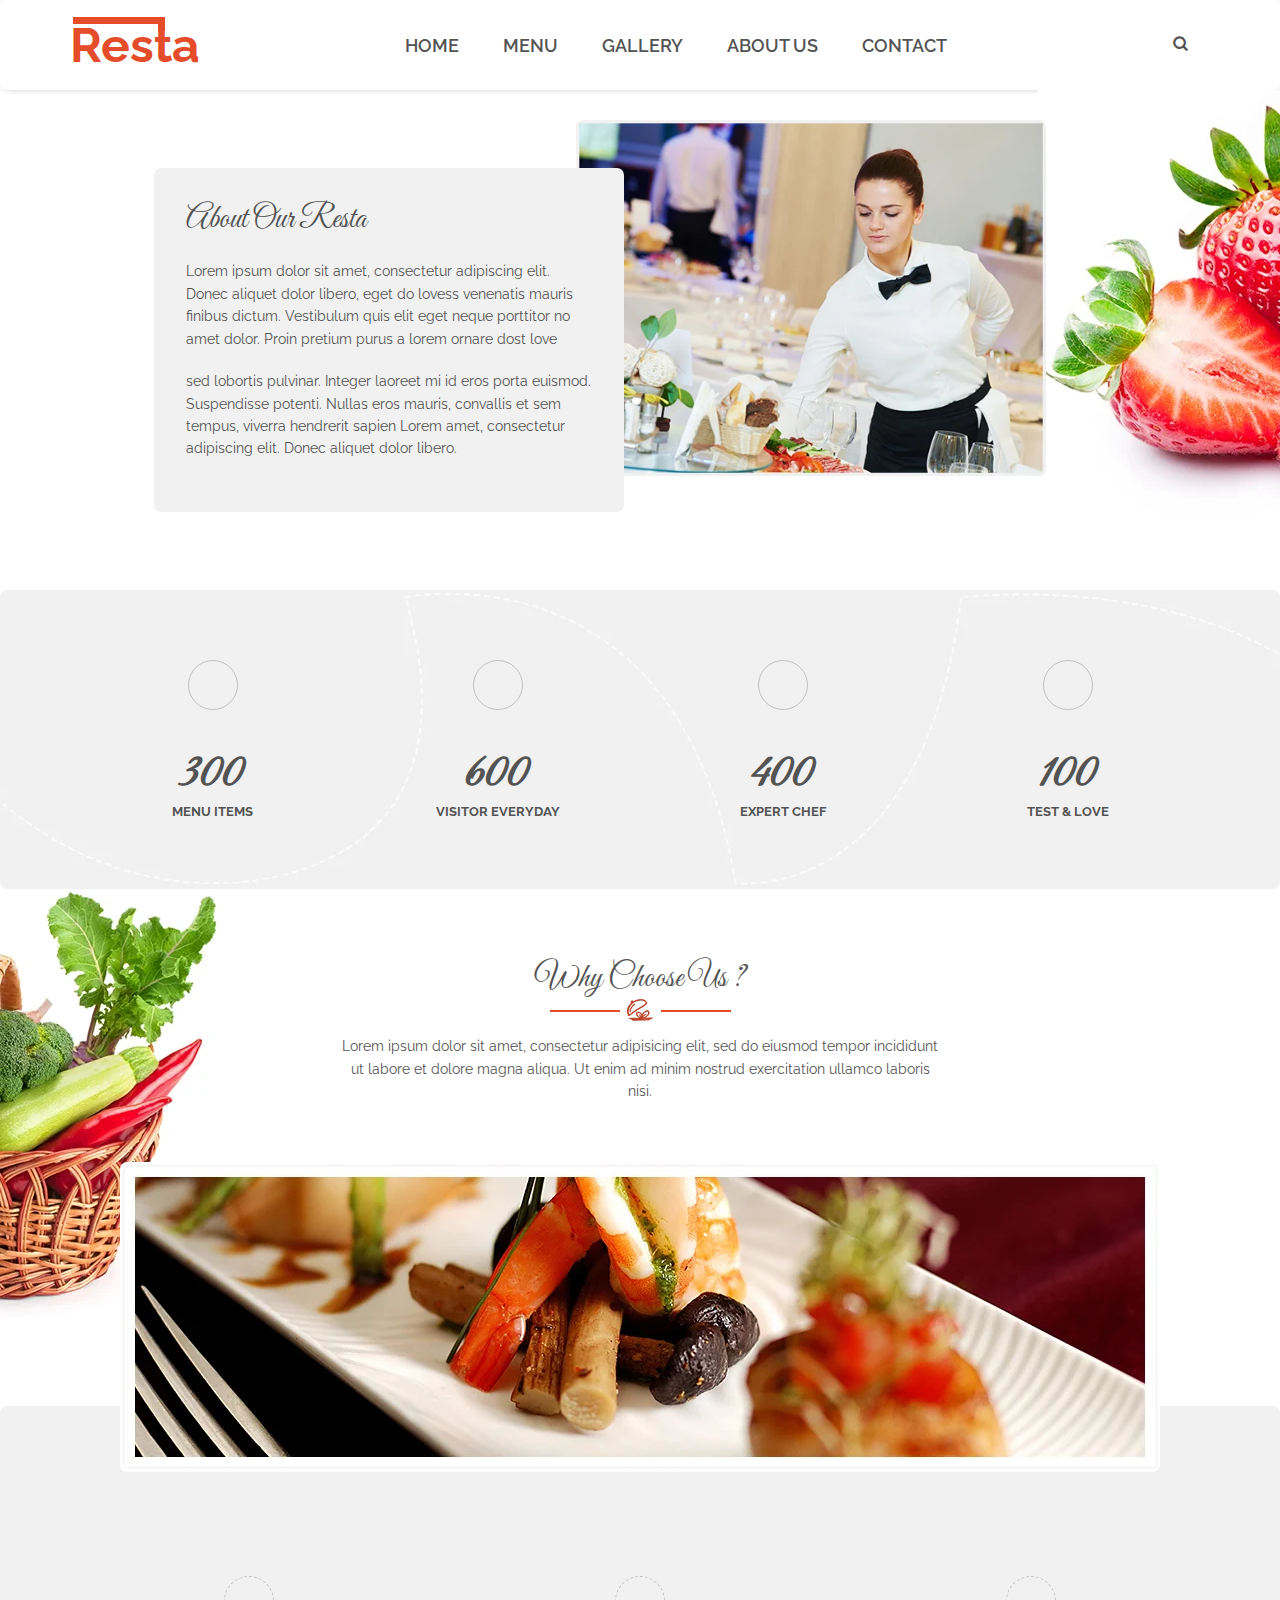
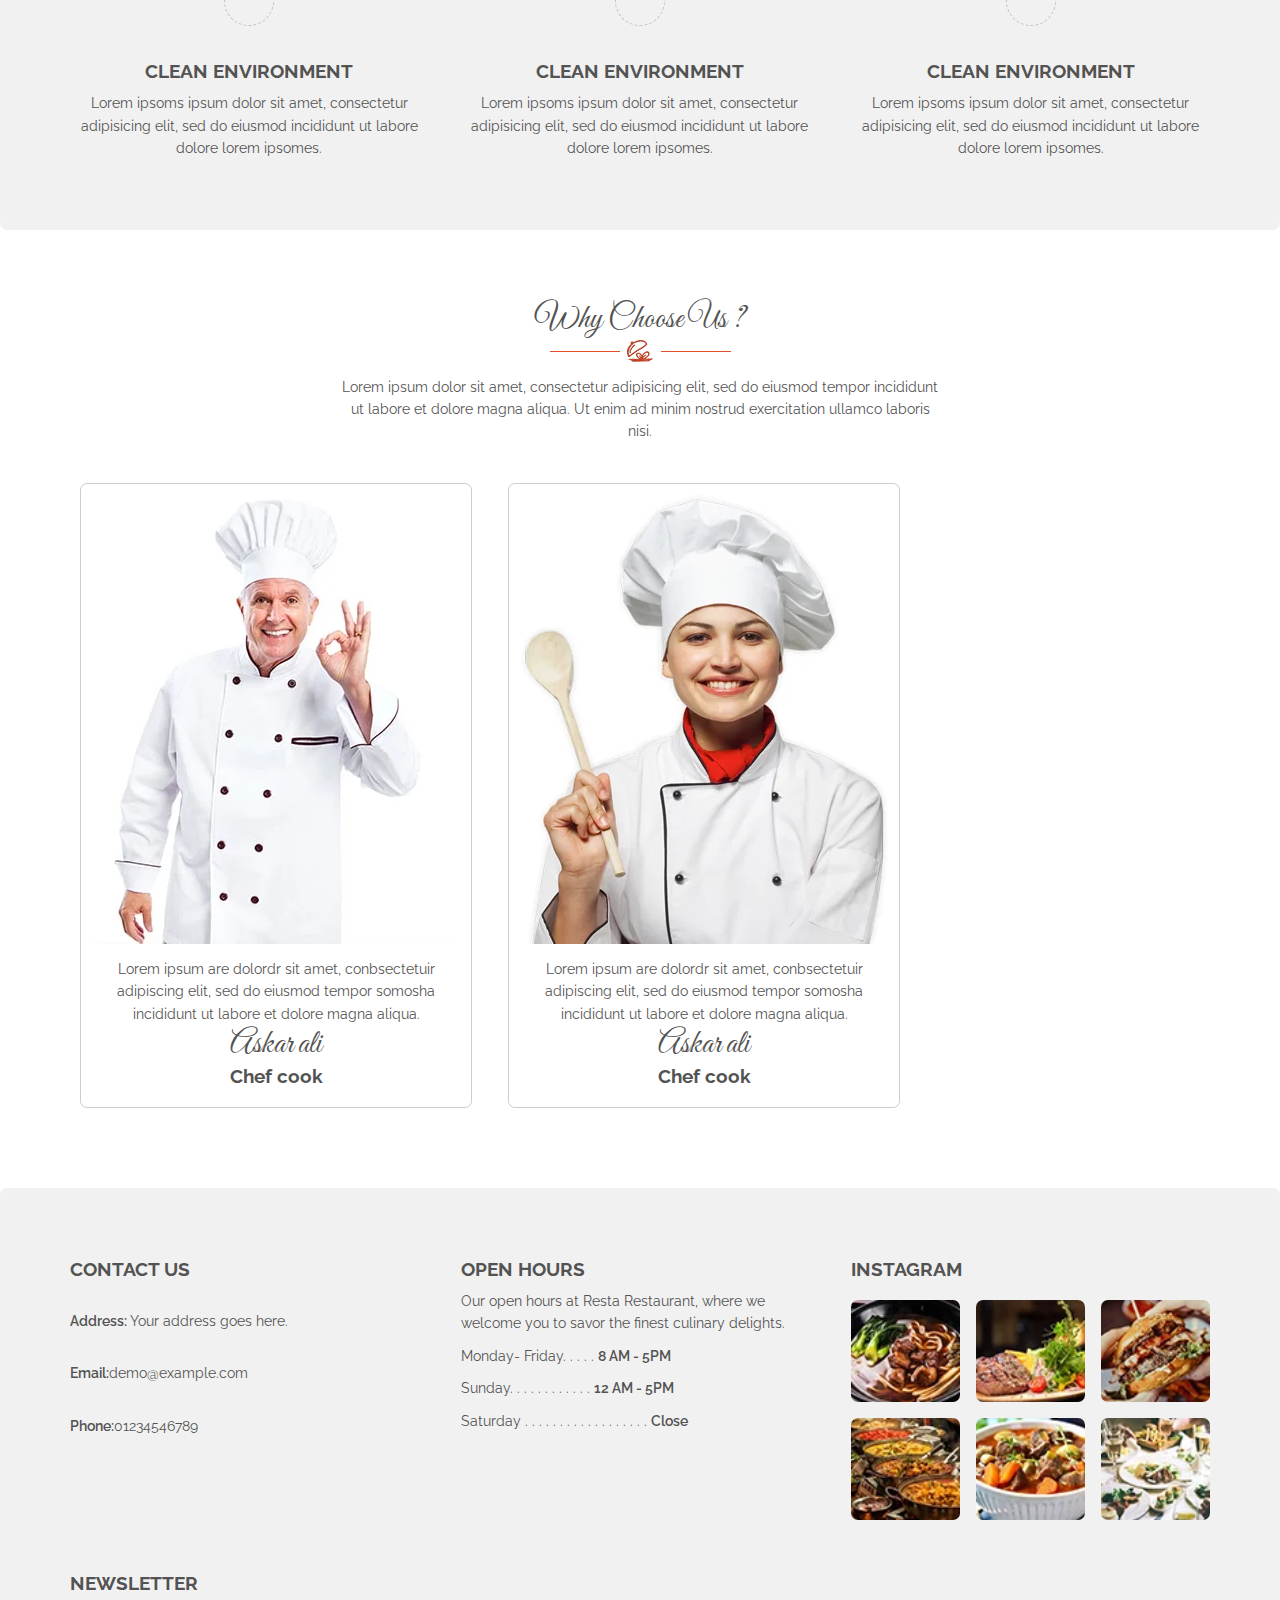
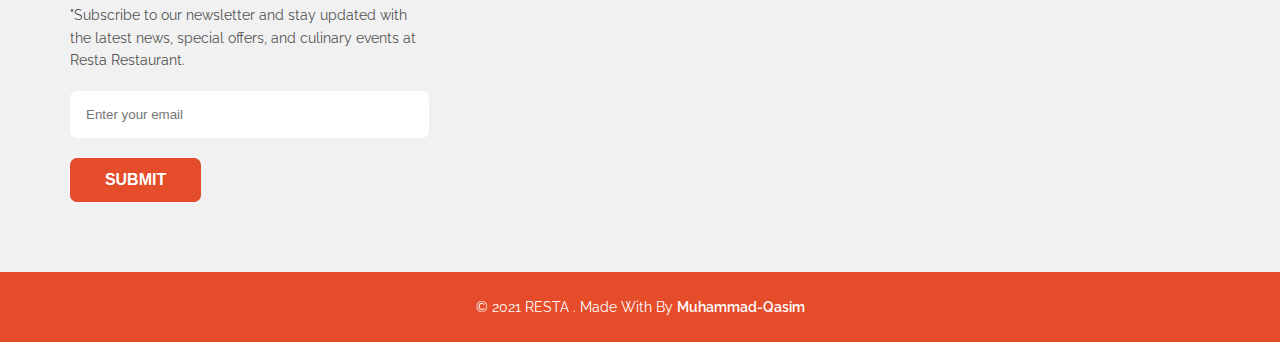
==== About us page.html @ cc29488b "First time Commiting all file and Complete Home & About Page" ====
<!DOCTYPE html>
<html lang="en">

<head>
    <meta charset="UTF-8">
    <meta name="viewport" content="width=device-width, initial-scale=1.0">
    <title>Resta | Home</title>
    <!-- Google Fonts -->
    <link rel="preconnect" href="https://fonts.googleapis.com">
    <link rel="preconnect" href="https://fonts.gstatic.com" crossorigin>
    <link
        href="https://fonts.googleapis.com/css2?family=Great+Vibes&family=Raleway:ital,wght@0,100..900;1,100..900&display=swap"
        rel="stylesheet">

    <!-- Boxicons Link -->
    <link href='https://unpkg.com/boxicons@2.1.4/css/boxicons.min.css' rel='stylesheet'>


    <link rel="stylesheet" href="./Styles/about-style.css">
    <link rel="stylesheet" href="./Styles/style.css">
</head>

<body>

    <header>
        <nav class="navbar">
            <div>
                <a href="./index.html">
                    <h1 class="logo">Resta</h1>
                </a>
            </div>

            <!-- Mobile Menu Icon -->
            <i class='bx bx-menu' id="menu-icon"></i>

            <ul class="nav-item">
                <li><a href="./index.html">Home</a></li>
                <li><a href="Menu Page.html">Menu</a></li>
                <li><a href="Gallery page.html">Gallery</a></li>
                <li><a href="#">About US</a></li>
                <li><a href="Contact page.html">Contact</a></li>
            </ul>

            <!-- Search Icon -->
            <div class="search">
                <i class='bx bx-search'></i>
            </div>
        </nav>
    </header>

    <!-- End of Header -->

    <section class="about">
        <div class="wrapper">
            <div class="about-content">
                <div class="left">
                    <h2>About Our Resta</h2>
                    <p>Lorem ipsum dolor sit amet, consectetur adipiscing elit. Donec aliquet dolor libero, eget do
                        lovess
                        venenatis mauris finibus dictum. Vestibulum quis elit eget neque porttitor no amet dolor. Proin
                        pretium purus a lorem ornare dost love</p>
                    <p class="hide">sed lobortis pulvinar. Integer laoreet mi id eros porta euismod. Suspendisse
                        potenti. Nullas eros
                        mauris, convallis et sem tempus, viverra hendrerit sapien Lorem amet, consectetur adipiscing
                        elit.
                        Donec aliquet dolor libero.</p>
                </div>

                <div class="right">
                    <img src="./Images/about 01.webp" alt="">
                </div>

            </div>
        </div>
    </section>

    <!-- End of About Section -->

    <section class="factor">
        <div class="wrapper">

            <div class="factor-grid">
                <div class="fun-icon">
                    <a href="#"><i class="mdi mdi-silverware"></i></a>
                    <h2 class="counter">300</h2>
                    <h5>Menu Items</h5>
                </div>

                <div class="fun-icon">
                    <a href="#"><i class="mdi mdi-silverware"></i></a>
                    <h2 class="counter">600</h2>
                    <h5>Visitor Everyday</h5>
                </div>

                <div class="fun-icon">
                    <a href="#"><i class="mdi mdi-silverware"></i></a>
                    <h2 class="counter">400</h2>
                    <h5>Expert chef</h5>
                </div>

                <div class="fun-icon">
                    <a href="#"><i class="mdi mdi-silverware"></i></a>
                    <h2 class="counter">100</h2>
                    <h5>test & love</h5>
                </div>
            </div>

        </div>
    </section>

    <!-- End of factor section -->

    <section class="choose">
        <div class="wrapper">

            <div class="same-home">
                <h2>Why Choose Us ?</h2>
                <div class="letimg">
                    <img class="title-img" src="./Images/title.webp" alt="">

                </div>
                <p>Lorem ipsum dolor sit amet, consectetur adipisicing elit, sed do eiusmod tempor incididunt ut labore
                    et dolore magna aliqua. Ut enim ad minim nostrud exercitation ullamco laboris nisi.</p>
            </div>

            <img class="choose-img" src="./Images/about choose.webp" alt="">

        </div>
    </section>

    <!-- End of choose section -->

    <section class="choose2">
        <div class="wrapper">

            <div class="choose2-grid">

                <div class="choose-item">
                    <a href=""><i></i></a>
                    <h3>CLEAN ENVIRONMENT</h3>
                    <p>Lorem ipsoms ipsum dolor sit amet, consectetur adipisicing elit, sed do eiusmod incididunt ut
                        labore dolore lorem ipsomes.</p>
                </div>

                <div class="choose-item">
                    <a href=""><i></i></a>
                    <h3>CLEAN ENVIRONMENT</h3>
                    <p>Lorem ipsoms ipsum dolor sit amet, consectetur adipisicing elit, sed do eiusmod incididunt ut
                        labore dolore lorem ipsomes.</p>
                </div>

                <div class="choose-item">
                    <a href=""><i></i></a>
                    <h3>CLEAN ENVIRONMENT</h3>
                    <p>Lorem ipsoms ipsum dolor sit amet, consectetur adipisicing elit, sed do eiusmod incididunt ut
                        labore dolore lorem ipsomes.</p>
                </div>

            </div>

        </div>
    </section>

    <!-- End of choose 2 section -->

    <section class="chef">
        <div class="wrapper">

            <div class="same-home">
                <h2>Why Choose Us ?</h2>
                <div class="letimg">
                    <img class="title-img" src="./Images/title.webp" alt="">

                </div>
                <p>Lorem ipsum dolor sit amet, consectetur adipisicing elit, sed do eiusmod tempor incididunt ut labore
                    et dolore magna aliqua. Ut enim ad minim nostrud exercitation ullamco laboris nisi.</p>
            </div>

            <div class="chef-grid">

                <div class="chef-item">
                    <div class="chef-img">
                        <img src="./Images/about chef 1.webp" alt="Gallery Image 1">
                        <div class="image-overlay">
                            <i class='bx bxs-plus-circle'></i>
                        </div>
                        <div>
                            <p>Lorem ipsum are dolordr sit amet, conbsectetuir adipiscing elit, sed do eiusmod tempor
                                somosha incididunt ut labore et dolore magna aliqua.</p>
                            <h2>Askar ali</h2>
                            <h3>Chef cook</h3>
                        </div>
                    </div>
                </div>

                <div class="chef-item">
                    <div class="chef-img">
                        <img src="./Images/about chef 2.webp" alt="Gallery Image 1">
                        <div class="image-overlay">
                            <i class='bx bxs-plus-circle'></i>
                        </div>
                        <div>
                            <p>Lorem ipsum are dolordr sit amet, conbsectetuir adipiscing elit, sed do eiusmod tempor
                                somosha incididunt ut labore et dolore magna aliqua.</p>
                            <h2>Askar ali</h2>
                            <h3>Chef cook</h3>
                        </div>
                    </div>
                </div>

                <div class="chef-item chef-hide">
                    <div class="chef-img">
                        <img src="./Images/about chef 3.webp" alt="Gallery Image 1">
                        <div class="image-overlay">
                            <i class='bx bxs-plus-circle'></i>
                        </div>
                        <div>
                            <p>Lorem ipsum are dolordr sit amet, conbsectetuir adipiscing elit, sed do eiusmod tempor
                                somosha incididunt ut labore et dolore magna aliqua.</p>
                            <h2>Askar ali</h2>
                            <h3>Chef cook</h3>
                        </div>
                    </div>
                </div>

            </div>

        </div>
    </section>

    <footer>
        <div class="wrapper">
            <div class="grid-footer">
                <div class="contact">
                    <h3>CONTACT US</h3>
                    <p><span>Address:</span> Your address goes here.</p>
                    <p><span>Email:</span>demo@example.com</p>
                    <p><span>Phone:</span>01234546789</p>
                </div>

                <div class="open">
                    <h3>OPEN HOURS</h3>
                    <p>Our open hours at Resta Restaurant, where we welcome you to savor the finest culinary delights.
                    </p>
                    <div class="timing">
                        <p>Monday- Friday. . . . . <span>8 AM - 5PM</span></p>
                        <p>Sunday. . . . . . . . . . . . <span>12 AM - 5PM</span></p>
                        <p>Saturday . . . . . . . . . . . . . . . . . . <span>Close</span></p>
                    </div>
                </div>

                <div class="intstagram">
                    <h3>INSTAGRAM</h3>
                    <div class="intsa-grid">
                        <img src="./Images/footer img 1.webp" alt="">
                        <img src="./Images/footer img 2.webp" alt="">
                        <img src="./Images/footer img 3.webp" alt="">
                        <img src="./Images/footer img 4.webp" alt="">
                        <img src="./Images/footer img 5.webp" alt="">
                        <img src="./Images/footer img 6.webp" alt="">
                    </div>
                </div>

                <div class="newsletter">
                    <h3>NEWSLETTER</h3>
                    <p>"Subscribe to our newsletter and stay updated with the latest news, special offers, and culinary
                        events at Resta Restaurant. </p>
                    <form action="">
                        <input class="email" type="email" placeholder="Enter your email">
                        <input class="btn" type="submit">
                    </form>
                </div>
            </div>
        </div>
        <div class="last">
            <p>© 2021 RESTA . Made With By <span><a target="_blank"
                        href="https://muhammadqasim1011.github.io/Muhammad-Qasim/">Muhammad-Qasim</a></span></p>
        </div>
    </footer>

    <!-- End of Footer -->

    <script src="./Scripts/script.js"></script>
    <script src="./Scripts/about-script.js"></script>
</body>

</html>
---- Styles/about-style.css ----
:root {
    --dark-color: #535353;
    --grey-color: #F1F1F1;
    --light-color: #fff;

    --red-color: #E54C2A;

}

.about{
    background: url(../Images/about\ bg-1.webp) no-repeat scroll right top;
}

.about-content{
    display: flex;
    align-items: center;
    justify-content: center;
    gap: 2rem;
}

.about-content .left{
    background: var(--grey-color);
    padding: 2rem;
    min-width: 470px;
    max-width: 470px;
    position: relative;
    z-index: 1;
}
.about-content .left p{
    margin: 20px 0;
}
.about-content .right img{
    width: 100%;
    object-fit: cover;
}

.about-content .right {
    width: 470px;
    position: relative;
    right: 80px;
    top: -40px;
    z-index: 0;
}

/* End of About section styling */
.factor{
    background: url(../Images/aboyt\ factor\ bg.webp) no-repeat scroll center center;
    background-size: cover;
}
.factor .factor-grid{
    display: grid;
    grid-template-columns: 1fr 1fr 1fr 1fr;
    place-items: center;
    text-align: center;
}
.factor h2.counter {
    font-size: 3rem;
    font-weight: bold;
    margin-top: 30px;
}

.factor-grid a{
    width: 50px;
    height: 50px;
    border: 1px solid rgba(0, 0, 0, 0.2);
    border-radius: 50%;
    display: inline-block;
}

.factor h5 {
    /* font-weight: bold; */
    text-transform: uppercase;
    font-size: 0.8rem;
}

/* End of Factor section */

.choose{
    background: url(../Images/about\ choose\ bg-2.webp) no-repeat scroll left top;
    text-align: center;
}

.choose .choose-img{
    position: relative;
    top: 140px;
    margin-top: -80px;
    max-width: 100%;
}

.choose2{
    background: var(--grey-color);
    padding-top: 100px;
    text-align: center;
}

.choose2-grid{
    display: grid;
    grid-template-columns: 1fr 1fr 1fr;
    gap: 2rem;
}

.choose-item a{
    width: 50px;
    height: 50px;
    border: 1px dashed rgba(0, 0, 0, 0.2);
    border-radius: 50%;
    display: inline-block;
}

.choose-item h3{
    margin: 30px 0 10px;
}

/* End of choose section styling */
.chef {
    text-align: center;
}
.chef .chef-grid{
    display: grid;
    grid-template-columns: 1fr 1fr 1fr;
    gap: 1rem;
    place-content: center;
}


.chef-img{
    position: relative;
    height: 74%;
    width: 100%;
    object-fit: cover;
}

.chef-item .image-overlay {
    position: absolute;
    top: 0;
    left: 0;
    width: 100%;
    height: 100%;
    background: rgba(229, 76, 42, 0.7);
    opacity: 0;
    display: flex;
    justify-content: center;
    align-items: center;
    transition: opacity 0.3s ease;
}

.image-overlay i {
    font-size: 48px; 
    color: #fff;
    cursor: pointer;
}

.chef-img:hover .image-overlay {
    opacity: 1;
}

.chef-item{
    margin: 40px 10px 10px;
    border: 1px solid rgba(0, 0, 0, 0.2);
}

.chef-item div{
    padding: 10px;
}

.chef .chef-grid .chef-hide{
    display: none;
}

@media (max-width: 1040px) {
    .hide{
        display: none;
    }

    .about-content .right{
        top: -30px;
        right: 70px;
    }
    .about-content .right, .about-content .left{
        min-width: 400px;
        max-width: 400px;
    }


}

@media (max-width:900px) {
    .about-content{
        flex-direction: column;
    }
    .about-content .right, .about-content .left{
        min-width: 100%;
        max-width: 100%;
    }
    .about-content .right{
        top: 0px;
        right: 0px;
    } 
    .hide{
        display: block;
    } 
    .factor .factor-grid{
        grid-template-columns: 1fr 1fr 1fr;
    } 
    .factor-grid .fun-icon:last-child{
        display: none;
    }
    .factor h2.counter{
        font-size: 2rem;
        margin-top: 20px;
    }

    .choose .choose-img{
        top: 100px;
        margin-top: -80px;
    }

    .choose2{
        padding: 80px 0 0 0;
    }
    .chef .chef-grid{
        grid-template-columns: 1fr;
    }
    .chef .chef-grid .chef-hide{
        display: block;
    }
}

@media (max-width:740px) {
    .factor .factor-grid{
        grid-template-columns: 1fr 1fr ;
        gap: 1.2rem 0;
    } 
    .factor-grid .fun-icon:last-child{
        display: block;
    }

    .choose{
        background: none;
    }

    .choose2-grid{
        grid-template-columns: 1fr;
    }
    .choose-item p{
        margin: auto;
        width: 430px;
    }
    .choose2{
        padding: 70px 0 0 0;
    }
}

@media (max-width:500px){
    .choose-item p{
        width: 277px;
    }
}
---- Styles/style.css ----
:root {
    --dark-color: #535353;
    --grey-color: #F1F1F1;
    --light-color: #fff;

    --red-color: #E54C2A;

}

* {
    box-sizing: border-box;
    padding: 0;
    margin: 0;
    list-style: none;
    text-decoration: none;
    color: var(--dark-color);
    border-radius: 7px;

}

body {
    overflow-x: hidden;
    background: var(--light-color);
    font-family: "Raleway", sans-serif;
    ;
}

h2{
    font-family: "Great Vibes", cursive;
    font-size: 2rem;
    font-weight: 400;
}

p{
    line-height: 1.4rem;
    font-size: 0.9rem;
}

.wrapper {
    padding: 70px;
}

.btn{
    background: var(--red-color);
    border: none;
    outline: none;
    padding: 13px 34.9px;
    color: var(--light-color);
    text-transform: uppercase;
    font-weight: 700;
    font-size: 1rem;
    transition: background 0.4s ease;
}

.btn:hover{
    background: var(--dark-color);
}

.logo {
    color: var(--red-color);
    font-size: 3rem;
    position: relative;
}

.logo::before {
    content: '';
    width: 90px;
    height: 7px;
    background: var(--red-color);
    position: absolute;
    left: 3px;
}

.logo::after {
    content: '';
    width: 7px;
    height: 14px;
    background: var(--red-color);
    position: absolute;
    left: 87.8px;

}

header {
    transition: all 1s;
}


.navbar {
    background: var(--light-color);
    display: flex;
    align-items: center;
    justify-content: space-between;
    padding: 0 70px;
    height: 90px;
    box-shadow: 0 1px 10px -4px rgb(161, 161, 161);

}


.sticky {
    position: sticky;
    top: 0;
    z-index: 10000;
    animation: fadeInDown 1s ease;
}

@keyframes fadeInDown {
    0% {
        opacity: 0;
        transform: translateY(-50px);
    }

    100% {
        opacity: 1;
        transform: translateY(0);
    }
}

.nav-item li,
.bx-search {
    display: inline-block;
    margin: 0 20px;
    font-weight: 600;
    font-size: 18px;
    text-transform: uppercase;
}

#menu-icon {
    font-size: 34px;
    cursor: pointer;
    z-index: 10001;
    display: none;
}

.hero {
    height: calc(100vh - 90px);
    background: url(../Images/1.webp) no-repeat;
    background-position: center;
    background-size: cover;
    display: flex;
    flex-direction: column;
    align-items: left;
    justify-content: center;
    padding: 0 70px;

}

.hero h1{
    font-size: 2.7rem;
}

.hero h1 span{
    font-family: "Great Vibes", cursive;
    font-weight: 400;
    font-size: 2rem;
}

.hero p{
    margin: 20px 0;
    font-size: 0.9rem;
    max-width: 490px;
    line-height: 1.4rem;
}



.home-about-content{
    display: flex;
    justify-content: space-between;
    align-items: center;
}
.home-about-content .left{
    flex: 1;
}

.home-about-content .left p{
    margin: 20px 0;
}
.home-about-content .right{
    flex: 1;
}
.home-about-content .right img{
    width: 100%;
}

.grey-bg{
    background-color: #f1f1f1;
    text-align: center;
    position: relative;
}

.same-home {
    text-align: center;
    position: relative;
}

.same-home p{
    max-width: 600px;
    margin: 10px auto 0;
}

.bg1{
    position: absolute;
    width: auto;
    top: 0;
    right: 0;
    z-index: 0;
}

.bg2{
    position: absolute;
    width: auto;
    bottom: 0;
    left: 0;
    z-index: 0;
    transform: rotate(180deg);
}

.home-dish-content{
    position: relative;
    z-index: 1;
}

.home-dish-content h2{
    margin-bottom: 10px;
}

.letimg {
    position: relative;
    display: inline;
}

.letimg::before,
.letimg::after {
    content: '';
    position: absolute;
    top: 4px; 
    width: 70px;
    height: 1.4px;
    background-color: var(--red-color);
}

.letimg::before {
    left: 34px;
}

.letimg::after {
    right: 34px;
}


.home-dish-content .grid{
    display: flex;
    justify-content: space-evenly;
    gap: 1rem;
    margin-top: 70px;
}

.home-dish-content .card{
    background: var(--light-color);
    width: 300px;
    box-shadow: 0 0 10px rgba(0, 0, 0, 0.1);
}

.home-dish-content .card span{
    color: var(--red-color);
}

.home-dish-content .card :nth-child(2){
    margin: 30px 0 14px;
}
.home-dish-content .card :nth-child(3){
    margin-bottom: 49px;
}

.home-dish-content .card img{
    width: 100%;
}



.itemlist{
    display:  flex;
    justify-content: space-between;
    align-items: center;
    box-shadow: 0 0 10px rgba(0, 0, 0, 0.2);
    margin-top: 40px;
    position: relative;
    background: var(--light-color);

}

.itemlist li{
    display: inline-block;
    margin: 14px;
    font-weight: 700;
    text-transform: uppercase;
}

.itemlist li:active{
    color: var(--red-color);
}

.menu-box{
    display: grid;
    grid-template-columns: 1fr 1fr;
    margin-top: 40px;
    place-content: center;
}


.menu-item{
    display: flex;
    align-items: center;
    justify-content: space-between;
    border: 0.1px solid rgba(0, 0, 0, 0.1);
    width: 400px;
    margin: 40px 0;
}

.menu-item img{
    border-right: 0.1px solid rgba(0, 0, 0, 0.1);
    width: 88px;
    aspect-ratio: 1;
}

.menu-item div{
    margin: 0 20px;
}

.menu-item span{
    color: var(--red-color);
    margin-right: 10px;
}

.menu-box .left{
    justify-self: flex-start;
}


.menu-box .right{
    justify-self: flex-end;
}

/* End of Dish section */

.gal-bg1{
    position: absolute;
    width: auto;
    top: 0;
    left: 0;
    z-index: 0;
}

.gal-bg2{
    position: absolute;
    width: auto;
    bottom: 0;
    right: 0;
    z-index: 0;
}

.gal-navlist{
    margin-top: 49px;
}

.gal-navlist li{
    display: inline-block;
    margin: 0 10px;
    font-weight: bold;
    text-transform: uppercase;
}

.gal-grid {
    display: grid;
    grid-template-columns: repeat(auto-fit, minmax(300px, 1fr));
    gap: 20px;
    margin-top: 40px;
}

.grid-item {
    position: relative;
    overflow: hidden;
}

.grid-item img {
    max-width: 100%;
    -webkit-transition: all 0.5s ease;
    transition: all 0.5s ease;
}

.grid-item:hover img {
    -webkit-transform: scale(1.3);
    transform: scale(1.3);
}

.image-overlay {
    position: absolute;
    top: 0;
    left: 0;
    width: 100%;
    height: 100%;
    background: rgba(229, 76, 42, 0.7);
    opacity: 0;
    display: flex;
    justify-content: center;
    align-items: center;
    transition: opacity 0.3s ease;
}

.image-overlay i {
    font-size: 48px; 
    color: #fff;
    cursor: pointer;
}

.grid-item:hover .image-overlay {
    opacity: 1;
}

/* End of Gallery Styling */

.home-reserve{
    position: relative;
}

.res-bg1{
    position: absolute;
    width: auto;
    top: 240px;
    left: -200px;
    z-index: 0;
}

.form-container{
    width: 84%;
    height: calc(100vh - 70px);
    position: relative;
    padding: 2rem;
    background: var(--light-color);
    box-shadow: 0 0 20px rgba(0, 0, 0, 0.1);
    margin-top: 40px;
    margin: 40px auto 0;
}

.form-container img{
    position: absolute;
    top: 0;
    right: 30px;
    height: 100%;
    z-index: 1;
}

.form-container form{
    display: flex;
    flex-direction: column;
    align-items: start;
    justify-content: center;
    position: relative;
    z-index: 10;
    width: 300px;

}

.form-container form h2{
    align-self: center;
    margin: 20px 0;
}

.form-container form input{
    border:1px solid rgba(0, 0, 0, 0.3) ;
    outline: none;
    padding: 1rem;
    width: 300px;
    margin: 10px 0;
}

.form-container form input[type="submit"] {
    background: var(--red-color);
    color: var(--light-color);
    font-weight: 700;
    font-size: 1rem;
    border: none;
    outline: none;
    transition: background 300ms;
    margin-top: 30px;
}

.form-container form input[type="submit"]:hover{
    background: var(--dark-color);
}

/* end of reservation section */

.home-testimonial {
    background: rgba(0, 0, 0, 0) url(../Images/home\ client\ bg-1.webp) no-repeat scroll right -200px top;
}

.testih{
    margin-top: 40px;
    color: var(--red-color);
    font-size: 3rem;
}

.testimonial-box{
    display: flex;
    flex-direction: column;
    gap: 2rem;

}



.testimonial{
    padding: 1rem;
    width: 100%;
    height: 300px;
    margin-top: 40px;
    display: flex;
    justify-content: center;
    align-items: center;
    flex-direction: column;
    position: relative;
    z-index: 10;
    box-shadow: 0 0 10px rgba(0, 0, 0, 0.3);
}

.testimonial::before{
    content: "";
    position: absolute;
    width: 100%;
    height: 100%;
    top: 0;
    left: 0;
    background: rgba(244, 244, 244, 0.9);
    z-index: 1;
}

.testi-name{
    color: var(--red-color);
    font-size: 1.7rem;
    font-weight: 600;
    text-transform: uppercase;
}

.testi-field{
    font-size: 1rem;
}

.testi-content{
    position: relative;
    z-index: 10;
}
.testi1{
    background: rgba(0, 0, 0, 0) url(../Images/man-1.jpg) ;
    background-position: center;
    background-size: cover;
}

.testi2{
    background: rgba(0, 0, 0, 0) url(../Images/man-2.jpg) ;
    background-position: center;
    background-size: cover;

}

.testi3{
    background: rgba(0, 0, 0, 0) url(../Images/man-3.jpg) ;
    background-position: center;
    background-size: cover;

}


/* End of testimonial section*/

footer{
    background: var(--grey-color);
}

.grid-footer{
    display: grid;
    gap: 2rem;
    grid-template-columns: repeat(auto-fit, minmax(270px, 1fr));
}


footer p span{
    font-weight: 600;
}

footer p{
    margin: 10px 0;
}

footer .contact p{
    margin: 30px 0;
}

.intsa-grid{
    display: grid;
    grid-template-columns: 1fr 1fr 1fr;
    gap: 1rem;
    margin: 20px 0;
}

.intsa-grid img{
    width: 100%;
    max-width: 130px;
}

.newsletter form{
    display: flex;
    flex-direction: column;
    align-items: start;
}

.newsletter form input[type="email"]{
    width: 100%;
    border: none;
    padding: 1rem;
    margin: 10px 0 20px;    
}

footer .last{
    width: 100%;
    height: 70px;
    background: var(--red-color);
    text-align: center;
    border-radius: 0;
    display: flex;
    align-items: center;
    justify-content: center;
}

footer .last p,
footer .last p span a{
    color: var(--light-color);
}

/* End of Footer */


.bx-menu{
    display: none;
}

@media (max-width: 1180px) {
    .card3{
        display: none;
    }
    .itemlist img{
        display: none;
    }
    .itemlist ul{
        text-align: center;
        margin: auto;
    }
    
}

@media (max-width: 1000px){
    

    .nav-item {
        display: flex;
        flex-direction: column;
        align-items: center;
        justify-content: start;
        position: fixed;
        top: 0;
        left: 0;
        width: 100%;
        height: 100vh;
        background-color: var(--light-color);
        color: var(--dark-color);
        padding:80px 20px 20px;
        z-index: 9999;
        opacity: 0;
        transition: all 400ms;
        pointer-events: none;
    }

    .nav-item.active {
        opacity: 1;
        pointer-events: all;
    }

    .nav-item li {
        margin-bottom: 40px;
    }

    .nav-item li a:hover{
        color: var(--red-color);
    }

    #menu-icon {
        display: inline-block;
        justify-self: end;
    }
    .hero{
        height: 70vh;
    }
    

    .hero h1{
        font-size: 2rem;
    }

    
    
    .hero .btn{
        margin: 20px 0;
    }

    .menu-box{
        grid-template-columns: 1fr;
    }
    .menu-box .left,.menu-box .right {
        margin: auto;
    }
    .menu-item1{
        margin-top: 0;
    }

    
}

@media (max-width: 765px){
    .hero h1,.testih {
        text-align: center;
        font-size: 1.5rem;
    }
    .hero h1 span{
        font-size: 1.4rem;
    }
    .hero{
        padding: 0 40px;
        height: 40vh;
    }

    .wrapper{
        padding: 40px;
    }
    .btn{
        font-size: 0.8rem;
        padding: 10px 20px;
    }

    h2{
        font-size: 1.7rem;
    }

    .hero{
        align-items: center;
    }

    .hero p{
        display: none;
    }

    .home-testimonial{
        background: none;
    }

    .menu-item{
        flex-direction: column;
        align-items: center;
        justify-content: center;
        width: 370px;
    }
    .menu-item div{
        border-top: rgba(0, 0, 0, 0.1);

    }
    .menu-item h3{
        text-align: center;
    }
    .menu-item p{
        margin: 8px 0;
    }
    .menu-item span{
        margin-bottom: 10px;
    }
    .menu-item img{
        border-right: none;
    }

    .gal-bg1,.gal-bg2,.bg1,.bg2,.res-bg1{
        display: none;
    }

    .form-container{
        width: 100%;
        overflow: hidden;
    }
    .form-container img{
        right: 0;
        width: 800px;
        height: auto;
        filter: blur(4px) opacity(0.3);
    }
    .form-container form{
        width: 100%;
    }
    .form-container form input{
        width: 100%;
    }
    .home-about-content{
        flex-direction: column;
    }

    .home-about-content .right img{
        margin-top: 40px;
    }

    .card3{
        display: block;
    }
    .home-dish-content .grid{
        flex-direction: column;
        align-items: center;
    }
    .home-dish-content .card{
        width: 90%;
    }
    .search{
        display: none;
    }
}
@media (max-width: 502px){
    .itemlist{
        display: none;
    }
}
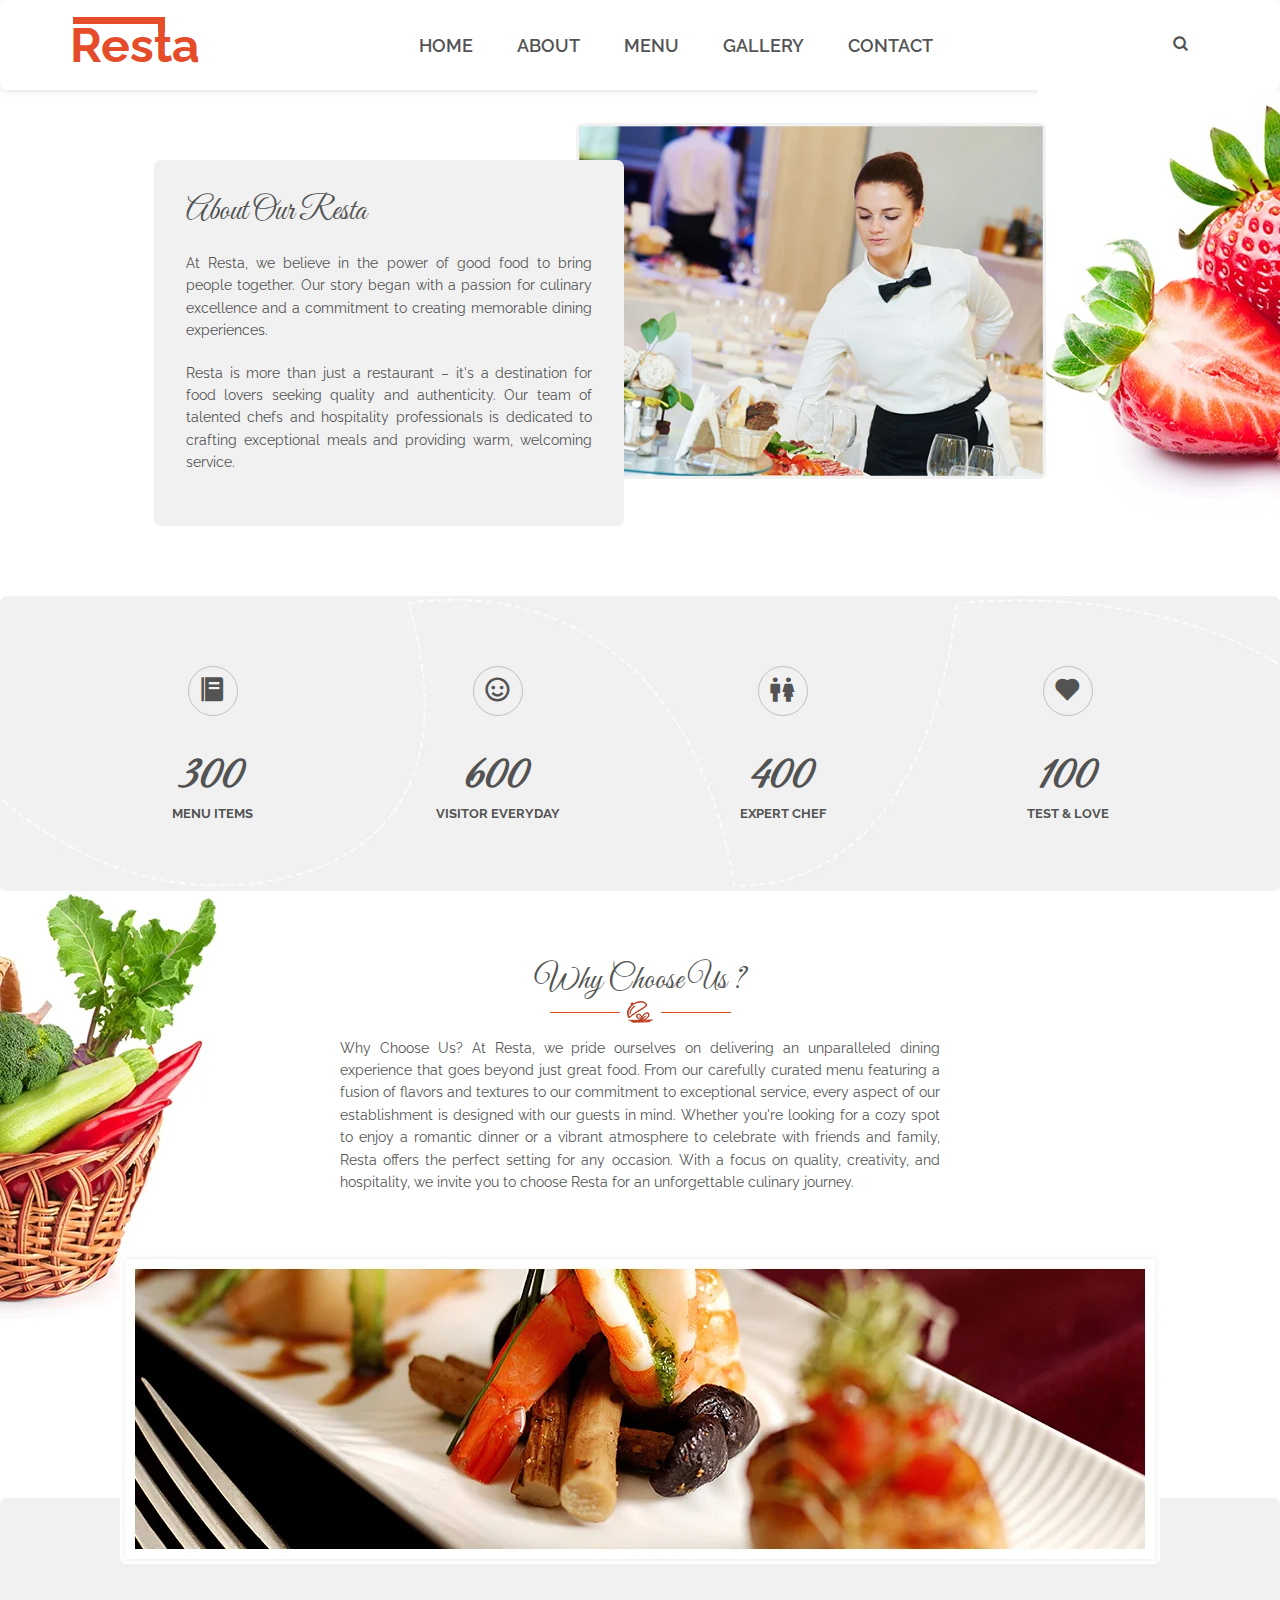
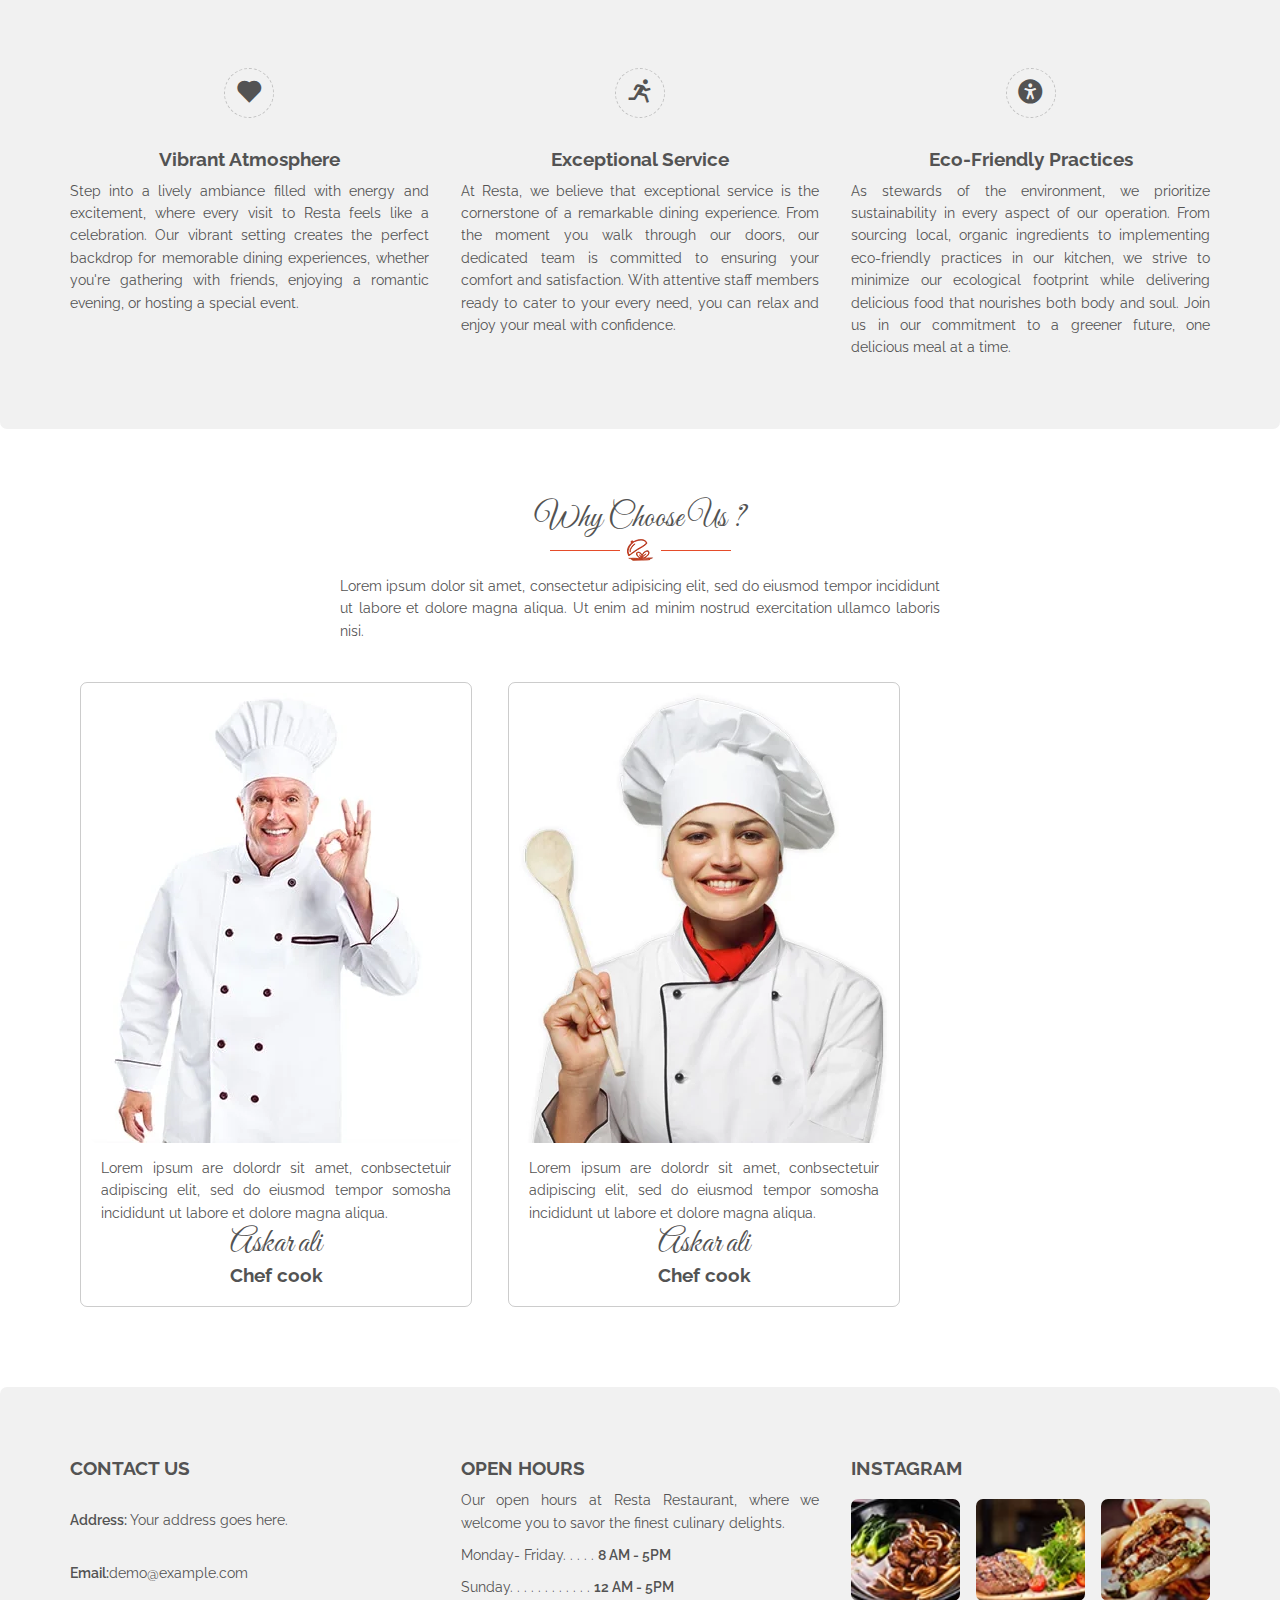
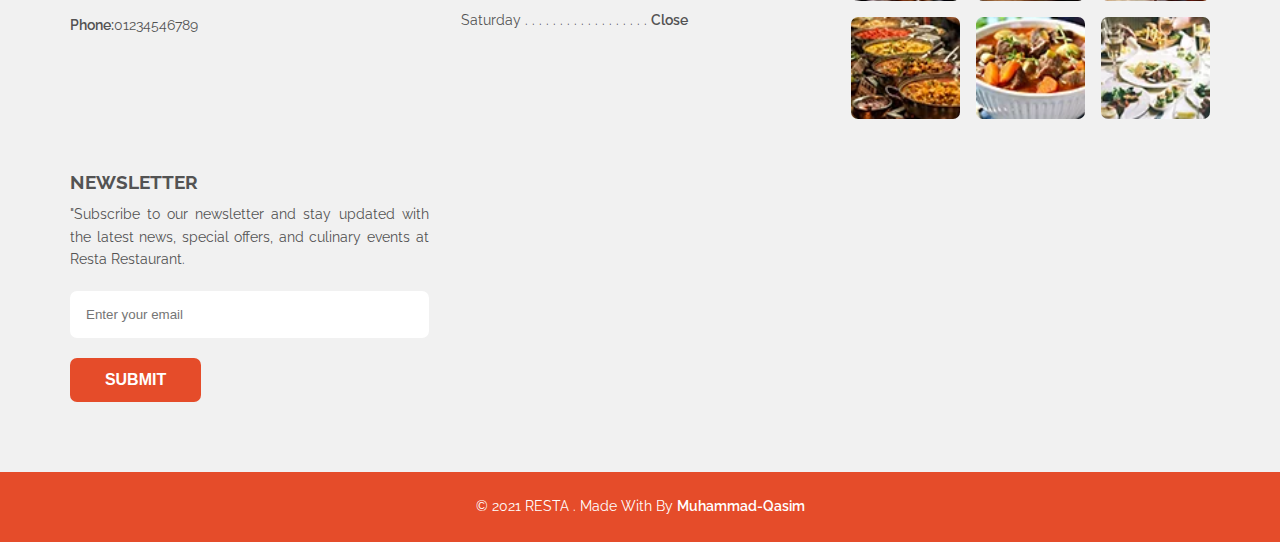
==== commit 38f25c13: "Modification and Ading the Menu Page all CSS, JS" ====
--- a/About us page.html
+++ b/About us page.html
@@ -25,7 +25,7 @@
     <header>
         <nav class="navbar">
             <div>
-                <a href="./index.html">
+                <a href="index.html">
                     <h1 class="logo">Resta</h1>
                 </a>
             </div>
@@ -35,9 +35,9 @@
 
             <ul class="nav-item">
                 <li><a href="./index.html">Home</a></li>
+                <li><a href="#">About</a></li>
                 <li><a href="Menu Page.html">Menu</a></li>
                 <li><a href="Gallery page.html">Gallery</a></li>
-                <li><a href="#">About US</a></li>
                 <li><a href="Contact page.html">Contact</a></li>
             </ul>
 
@@ -55,15 +55,11 @@
             <div class="about-content">
                 <div class="left">
                     <h2>About Our Resta</h2>
-                    <p>Lorem ipsum dolor sit amet, consectetur adipiscing elit. Donec aliquet dolor libero, eget do
-                        lovess
-                        venenatis mauris finibus dictum. Vestibulum quis elit eget neque porttitor no amet dolor. Proin
-                        pretium purus a lorem ornare dost love</p>
-                    <p class="hide">sed lobortis pulvinar. Integer laoreet mi id eros porta euismod. Suspendisse
-                        potenti. Nullas eros
-                        mauris, convallis et sem tempus, viverra hendrerit sapien Lorem amet, consectetur adipiscing
-                        elit.
-                        Donec aliquet dolor libero.</p>
+                    <p>At Resta, we believe in the power of good food to bring people together. Our story began with a
+                        passion for culinary excellence and a commitment to creating memorable dining experiences.</p>
+                    <p class="hide"> Resta is more than just a restaurant – it's a destination for food lovers seeking
+                        quality and authenticity. Our team of talented chefs and hospitality professionals is dedicated
+                        to crafting exceptional meals and providing warm, welcoming service.</p>
                 </div>
 
                 <div class="right">
@@ -81,25 +77,25 @@
 
             <div class="factor-grid">
                 <div class="fun-icon">
-                    <a href="#"><i class="mdi mdi-silverware"></i></a>
+                    <a href="#"><i class='bx bxs-food-menu'></i></a>
                     <h2 class="counter">300</h2>
                     <h5>Menu Items</h5>
                 </div>
 
                 <div class="fun-icon">
-                    <a href="#"><i class="mdi mdi-silverware"></i></a>
+                    <a href="#"><i class='bx bx-smile'></i></a>
                     <h2 class="counter">600</h2>
                     <h5>Visitor Everyday</h5>
                 </div>
 
                 <div class="fun-icon">
-                    <a href="#"><i class="mdi mdi-silverware"></i></a>
+                    <a href="#"><i class='bx bx-male-female'></i></a>
                     <h2 class="counter">400</h2>
                     <h5>Expert chef</h5>
                 </div>
 
                 <div class="fun-icon">
-                    <a href="#"><i class="mdi mdi-silverware"></i></a>
+                    <a href="#"><i class='bx bxs-heart'></i></a>
                     <h2 class="counter">100</h2>
                     <h5>test & love</h5>
                 </div>
@@ -119,8 +115,14 @@
                     <img class="title-img" src="./Images/title.webp" alt="">
 
                 </div>
-                <p>Lorem ipsum dolor sit amet, consectetur adipisicing elit, sed do eiusmod tempor incididunt ut labore
-                    et dolore magna aliqua. Ut enim ad minim nostrud exercitation ullamco laboris nisi.</p>
+                <p>
+                    Why Choose Us? At Resta, we pride ourselves on delivering an unparalleled dining experience that
+                    goes beyond just great food. From our carefully curated menu featuring a fusion of flavors and
+                    textures to our commitment to exceptional service, every aspect of our establishment is designed
+                    with our guests in mind. Whether you're looking for a cozy spot to enjoy a romantic dinner or a
+                    vibrant atmosphere to celebrate with friends and family, Resta offers the perfect setting for any
+                    occasion. With a focus on quality, creativity, and hospitality, we invite you to choose Resta for an
+                    unforgettable culinary journey.</p>
             </div>
 
             <img class="choose-img" src="./Images/about choose.webp" alt="">
@@ -136,24 +138,21 @@
             <div class="choose2-grid">
 
                 <div class="choose-item">
-                    <a href=""><i></i></a>
-                    <h3>CLEAN ENVIRONMENT</h3>
-                    <p>Lorem ipsoms ipsum dolor sit amet, consectetur adipisicing elit, sed do eiusmod incididunt ut
-                        labore dolore lorem ipsomes.</p>
+                    <a href=""><i class='bx bxs-heart'></i></a>
+                    <h3>Vibrant Atmosphere</h3>
+                    <p>Step into a lively ambiance filled with energy and excitement, where every visit to Resta feels like a celebration. Our vibrant setting creates the perfect backdrop for memorable dining experiences, whether you're gathering with friends, enjoying a romantic evening, or hosting a special event.</p>
                 </div>
 
                 <div class="choose-item">
-                    <a href=""><i></i></a>
-                    <h3>CLEAN ENVIRONMENT</h3>
-                    <p>Lorem ipsoms ipsum dolor sit amet, consectetur adipisicing elit, sed do eiusmod incididunt ut
-                        labore dolore lorem ipsomes.</p>
+                    <a href=""><i class='bx bx-run'></i></a>
+                    <h3>Exceptional Service</h3>
+                    <p>At Resta, we believe that exceptional service is the cornerstone of a remarkable dining experience. From the moment you walk through our doors, our dedicated team is committed to ensuring your comfort and satisfaction. With attentive staff members ready to cater to your every need, you can relax and enjoy your meal with confidence.</p>
                 </div>
 
                 <div class="choose-item">
-                    <a href=""><i></i></a>
-                    <h3>CLEAN ENVIRONMENT</h3>
-                    <p>Lorem ipsoms ipsum dolor sit amet, consectetur adipisicing elit, sed do eiusmod incididunt ut
-                        labore dolore lorem ipsomes.</p>
+                    <a href=""><i class='bx bxs-universal-access' ></i></a>
+                    <h3>Eco-Friendly Practices</h3>
+                    <p>As stewards of the environment, we prioritize sustainability in every aspect of our operation. From sourcing local, organic ingredients to implementing eco-friendly practices in our kitchen, we strive to minimize our ecological footprint while delivering delicious food that nourishes both body and soul. Join us in our commitment to a greener future, one delicious meal at a time.</p>
                 </div>
 
             </div>
--- a/Styles/about-style.css
+++ b/Styles/about-style.css
@@ -7,18 +7,20 @@
 
 }
 
-.about{
+.about {
     background: url(../Images/about\ bg-1.webp) no-repeat scroll right top;
 }
 
-.about-content{
+.about-content {
     display: flex;
     align-items: center;
     justify-content: center;
     gap: 2rem;
 }
-
-.about-content .left{
+i{
+    font-size: 1.8rem;
+}
+.about-content .left {
     background: var(--grey-color);
     padding: 2rem;
     min-width: 470px;
@@ -26,10 +28,12 @@
     position: relative;
     z-index: 1;
 }
-.about-content .left p{
+
+.about-content .left p {
     margin: 20px 0;
 }
-.about-content .right img{
+
+.about-content .right img {
     width: 100%;
     object-fit: cover;
 }
@@ -43,28 +47,41 @@
 }
 
 /* End of About section styling */
-.factor{
+.factor {
     background: url(../Images/aboyt\ factor\ bg.webp) no-repeat scroll center center;
     background-size: cover;
 }
-.factor .factor-grid{
+
+.factor .factor-grid {
     display: grid;
     grid-template-columns: 1fr 1fr 1fr 1fr;
     place-items: center;
     text-align: center;
 }
+
 .factor h2.counter {
     font-size: 3rem;
     font-weight: bold;
     margin-top: 30px;
 }
 
-.factor-grid a{
+.factor-grid a {
     width: 50px;
     height: 50px;
     border: 1px solid rgba(0, 0, 0, 0.2);
     border-radius: 50%;
     display: inline-block;
+    display: flex;
+    justify-content: center;
+    align-items: center;
+}
+
+.factor-grid .fun-icon {
+    display: flex;
+    justify-content: center;
+    align-items: center;
+    flex-direction: column;
+
 }
 
 .factor h5 {
@@ -75,39 +92,42 @@
 
 /* End of Factor section */
 
-.choose{
+.choose {
     background: url(../Images/about\ choose\ bg-2.webp) no-repeat scroll left top;
     text-align: center;
 }
 
-.choose .choose-img{
+.choose .choose-img {
     position: relative;
     top: 140px;
     margin-top: -80px;
     max-width: 100%;
 }
 
-.choose2{
+.choose2 {
     background: var(--grey-color);
     padding-top: 100px;
     text-align: center;
 }
 
-.choose2-grid{
+.choose2-grid {
     display: grid;
     grid-template-columns: 1fr 1fr 1fr;
     gap: 2rem;
 }
 
-.choose-item a{
+.choose-item a {
     width: 50px;
     height: 50px;
     border: 1px dashed rgba(0, 0, 0, 0.2);
     border-radius: 50%;
     display: inline-block;
-}
-
-.choose-item h3{
+    display: inline-flex;
+    align-items: center;
+    justify-content: center;
+}
+
+.choose-item h3 {
     margin: 30px 0 10px;
 }
 
@@ -115,7 +135,8 @@
 .chef {
     text-align: center;
 }
-.chef .chef-grid{
+
+.chef .chef-grid {
     display: grid;
     grid-template-columns: 1fr 1fr 1fr;
     gap: 1rem;
@@ -123,7 +144,7 @@
 }
 
 
-.chef-img{
+.chef-img {
     position: relative;
     height: 74%;
     width: 100%;
@@ -145,7 +166,7 @@
 }
 
 .image-overlay i {
-    font-size: 48px; 
+    font-size: 48px;
     color: #fff;
     cursor: pointer;
 }
@@ -154,29 +175,31 @@
     opacity: 1;
 }
 
-.chef-item{
+.chef-item {
     margin: 40px 10px 10px;
     border: 1px solid rgba(0, 0, 0, 0.2);
 }
 
-.chef-item div{
+.chef-item div {
     padding: 10px;
 }
 
-.chef .chef-grid .chef-hide{
+.chef .chef-grid .chef-hide {
     display: none;
 }
 
 @media (max-width: 1040px) {
-    .hide{
+    .hide {
         display: none;
     }
 
-    .about-content .right{
+    .about-content .right {
         top: -30px;
         right: 70px;
     }
-    .about-content .right, .about-content .left{
+
+    .about-content .right,
+    .about-content .left {
         min-width: 400px;
         max-width: 400px;
     }
@@ -185,74 +208,90 @@
 }
 
 @media (max-width:900px) {
-    .about-content{
+    .about-content {
         flex-direction: column;
     }
-    .about-content .right, .about-content .left{
+
+    .about-content .right,
+    .about-content .left {
         min-width: 100%;
         max-width: 100%;
     }
-    .about-content .right{
+
+    .about-content .right {
         top: 0px;
         right: 0px;
-    } 
-    .hide{
+    }
+
+    .hide {
         display: block;
-    } 
-    .factor .factor-grid{
+    }
+
+    .factor .factor-grid {
         grid-template-columns: 1fr 1fr 1fr;
-    } 
-    .factor-grid .fun-icon:last-child{
+    }
+
+    .factor-grid .fun-icon:last-child {
         display: none;
     }
-    .factor h2.counter{
+
+    .factor h2.counter {
         font-size: 2rem;
         margin-top: 20px;
     }
 
-    .choose .choose-img{
+    .choose .choose-img {
         top: 100px;
         margin-top: -80px;
     }
 
-    .choose2{
+    .choose2 {
         padding: 80px 0 0 0;
     }
-    .chef .chef-grid{
+
+    .chef .chef-grid {
         grid-template-columns: 1fr;
     }
-    .chef .chef-grid .chef-hide{
+
+    .chef .chef-grid .chef-hide {
         display: block;
     }
 }
 
 @media (max-width:740px) {
-    .factor .factor-grid{
-        grid-template-columns: 1fr 1fr ;
+    .factor .factor-grid {
+        grid-template-columns: 1fr 1fr;
         gap: 1.2rem 0;
-    } 
-    .factor-grid .fun-icon:last-child{
+    }
+
+    .factor-grid .fun-icon:last-child {
         display: block;
-    }
-
-    .choose{
+        display: flex;
+        justify-content: center;
+        align-items: center;
+        flex-direction: column;
+    }
+
+    .choose {
         background: none;
     }
 
-    .choose2-grid{
+    .choose2-grid {
         grid-template-columns: 1fr;
     }
-    .choose-item p{
+
+    .choose-item p {
         margin: auto;
         width: 430px;
     }
-    .choose2{
+
+    .choose2 {
         padding: 70px 0 0 0;
     }
 }
 
-@media (max-width:500px){
-    .choose-item p{
+@media (max-width:500px) {
+    .choose-item p {
         width: 277px;
     }
 }--- a/Styles/style.css
+++ b/Styles/style.css
@@ -22,7 +22,6 @@
     overflow-x: hidden;
     background: var(--light-color);
     font-family: "Raleway", sans-serif;
-    ;
 }
 
 h2{
@@ -34,6 +33,7 @@
 p{
     line-height: 1.4rem;
     font-size: 0.9rem;
+    text-align: justify;
 }
 
 .wrapper {
@@ -296,9 +296,10 @@
     margin: 14px;
     font-weight: 700;
     text-transform: uppercase;
-}
-
-.itemlist li:active{
+    cursor: pointer;
+}
+
+.itemlist li.active {
     color: var(--red-color);
 }
 
@@ -325,13 +326,17 @@
     aspect-ratio: 1;
 }
 
-.menu-item div{
-    margin: 0 20px;
+.menu-item div {
+    flex: 1;
+    margin-left: 20px;
+    font-weight: 500;
 }
 
 .menu-item span{
     color: var(--red-color);
     margin-right: 10px;
+    font-weight: 600;    
+    text-align: center;
 }
 
 .menu-box .left{
@@ -535,6 +540,10 @@
     left: 0;
     background: rgba(244, 244, 244, 0.9);
     z-index: 1;
+}
+
+.testimonial .testi-content p {
+    text-align: center;
 }
 
 .testi-name{
@@ -772,6 +781,7 @@
     }
     .menu-item div{
         border-top: rgba(0, 0, 0, 0.1);
+        margin-left: 0;
 
     }
     .menu-item h3{
@@ -779,9 +789,12 @@
     }
     .menu-item p{
         margin: 8px 0;
+        text-align: center;
     }
     .menu-item span{
         margin-bottom: 10px;
+        margin-right: 0;
+
     }
     .menu-item img{
         border-right: none;
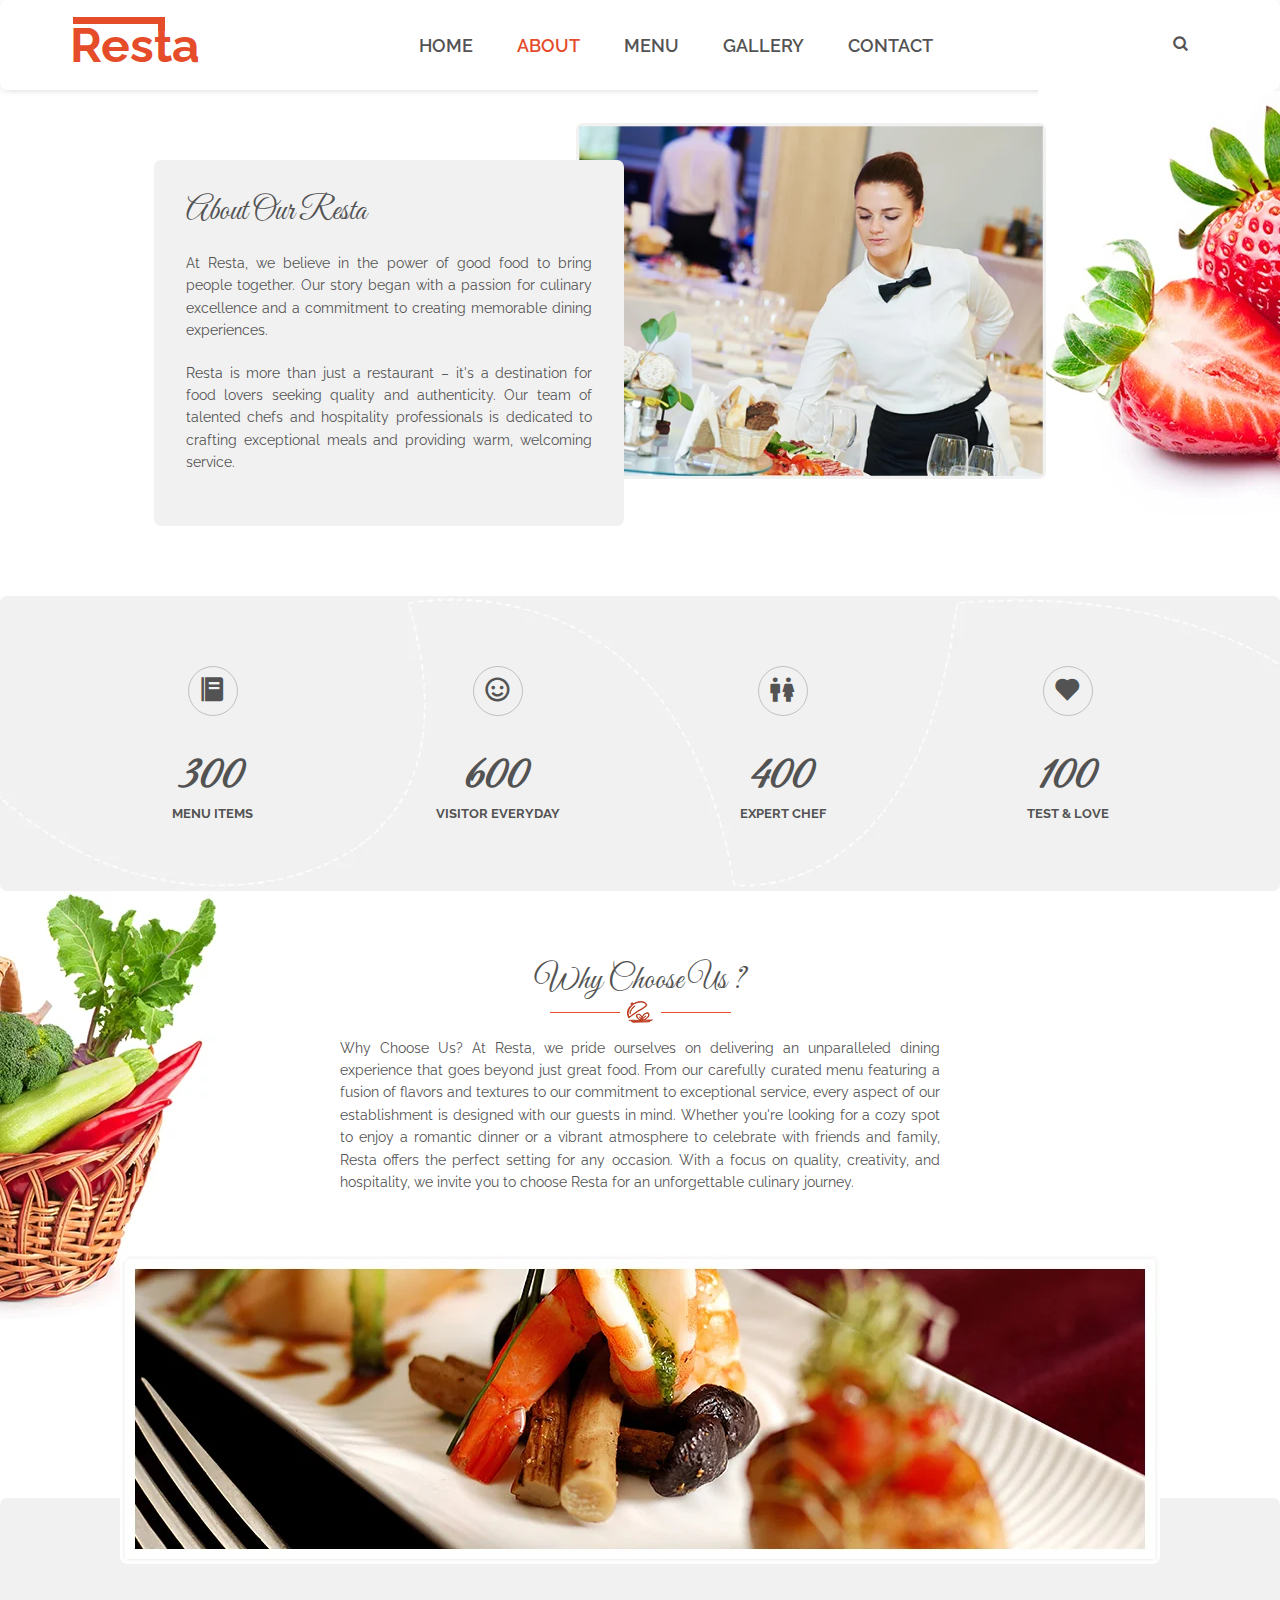
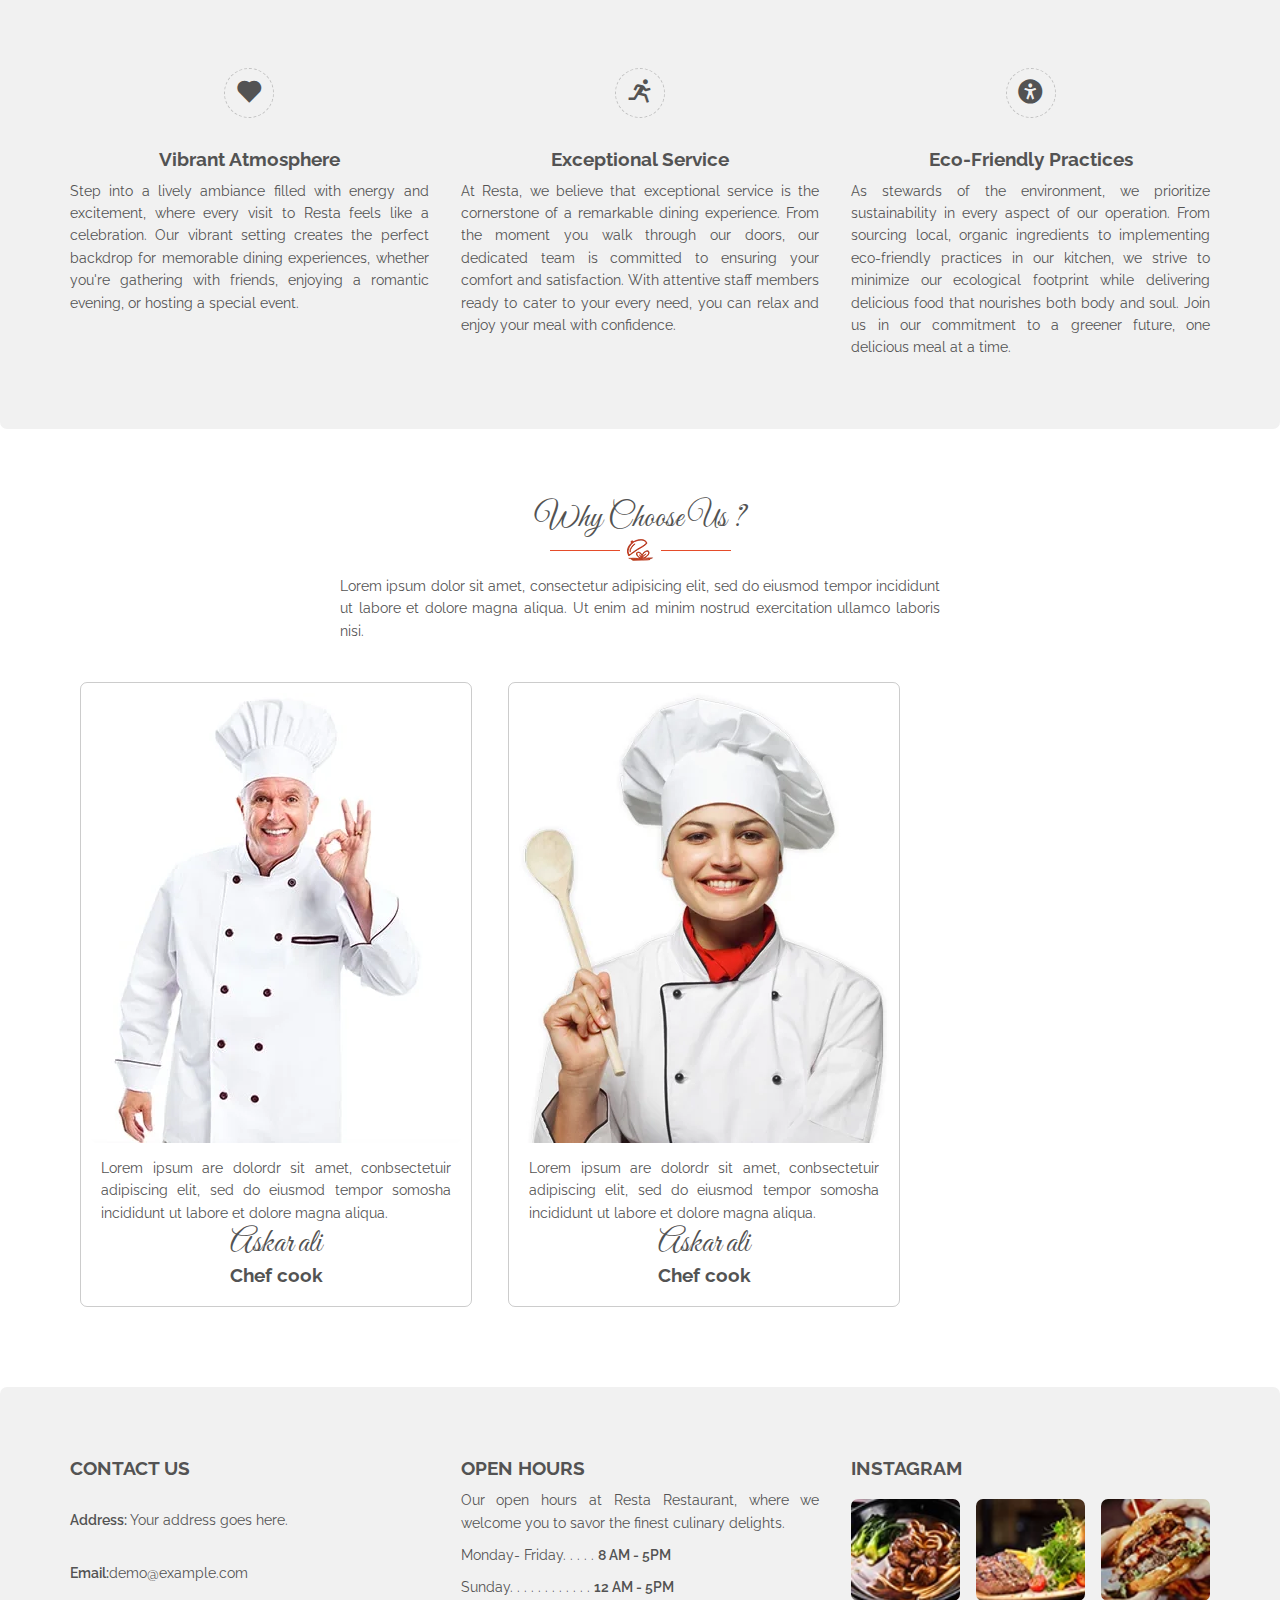
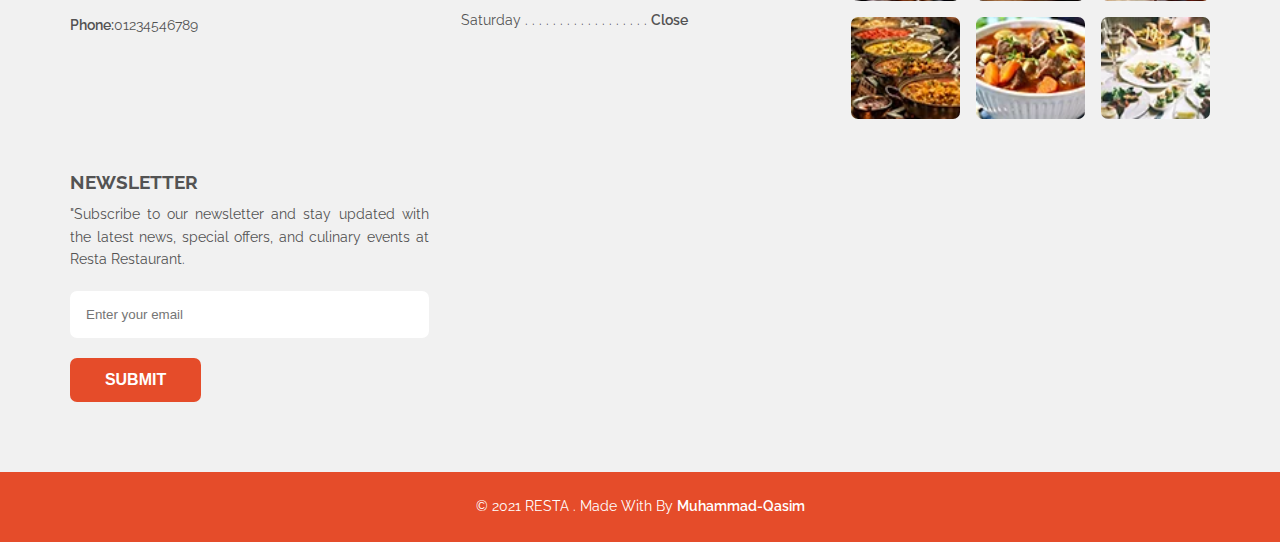
==== commit 463cf7e5: "Modified  Active class to navbar ans Style file" ====
--- a/About us page.html
+++ b/About us page.html
@@ -4,7 +4,7 @@
 <head>
     <meta charset="UTF-8">
     <meta name="viewport" content="width=device-width, initial-scale=1.0">
-    <title>Resta | Home</title>
+    <title>Resta | About</title>
     <!-- Google Fonts -->
     <link rel="preconnect" href="https://fonts.googleapis.com">
     <link rel="preconnect" href="https://fonts.gstatic.com" crossorigin>
@@ -35,7 +35,7 @@
 
             <ul class="nav-item">
                 <li><a href="./index.html">Home</a></li>
-                <li><a href="#">About</a></li>
+                <li><a href="#" class="active">About</a></li>
                 <li><a href="Menu Page.html">Menu</a></li>
                 <li><a href="Gallery page.html">Gallery</a></li>
                 <li><a href="Contact page.html">Contact</a></li>
--- a/Styles/style.css
+++ b/Styles/style.css
@@ -15,7 +15,6 @@
     text-decoration: none;
     color: var(--dark-color);
     border-radius: 7px;
-
 }
 
 body {
@@ -97,6 +96,10 @@
 
 }
 
+.nav-item li a.active {
+    color: var(--red-color);
+}
+
 
 .sticky {
     position: sticky;
@@ -390,14 +393,14 @@
 }
 
 .grid-item img {
-    max-width: 100%;
+    width: 100%;
     -webkit-transition: all 0.5s ease;
     transition: all 0.5s ease;
 }
 
 .grid-item:hover img {
-    -webkit-transform: scale(1.3);
-    transform: scale(1.3);
+    -webkit-transform: scale(1.1);
+    transform: scale(1.1);
 }
 
 .image-overlay {
@@ -750,7 +753,10 @@
     }
 
     .wrapper{
-        padding: 40px;
+        padding: 20px;
+    }
+    .navbar{
+        padding: 0 20px;
     }
     .btn{
         font-size: 0.8rem;
@@ -771,13 +777,18 @@
 
     .home-testimonial{
         background: none;
+    }
+
+    .gal-navlist{
+        display: none;
     }
 
     .menu-item{
         flex-direction: column;
         align-items: center;
         justify-content: center;
-        width: 370px;
+        width: 100%;
+        display: inline-flex;
     }
     .menu-item div{
         border-top: rgba(0, 0, 0, 0.1);
@@ -843,8 +854,14 @@
     }
 }
 @media (max-width: 502px){
-    .itemlist{
-        display: none;
-    }
-}
-
+    .itemlist li{
+        font-size: 0.7rem;
+    }
+    .gal-grid{
+        grid-template-columns: 100%;
+    }
+    .intsa-grid{
+        grid-template-columns: 1fr 1fr;
+    }
+}
+
